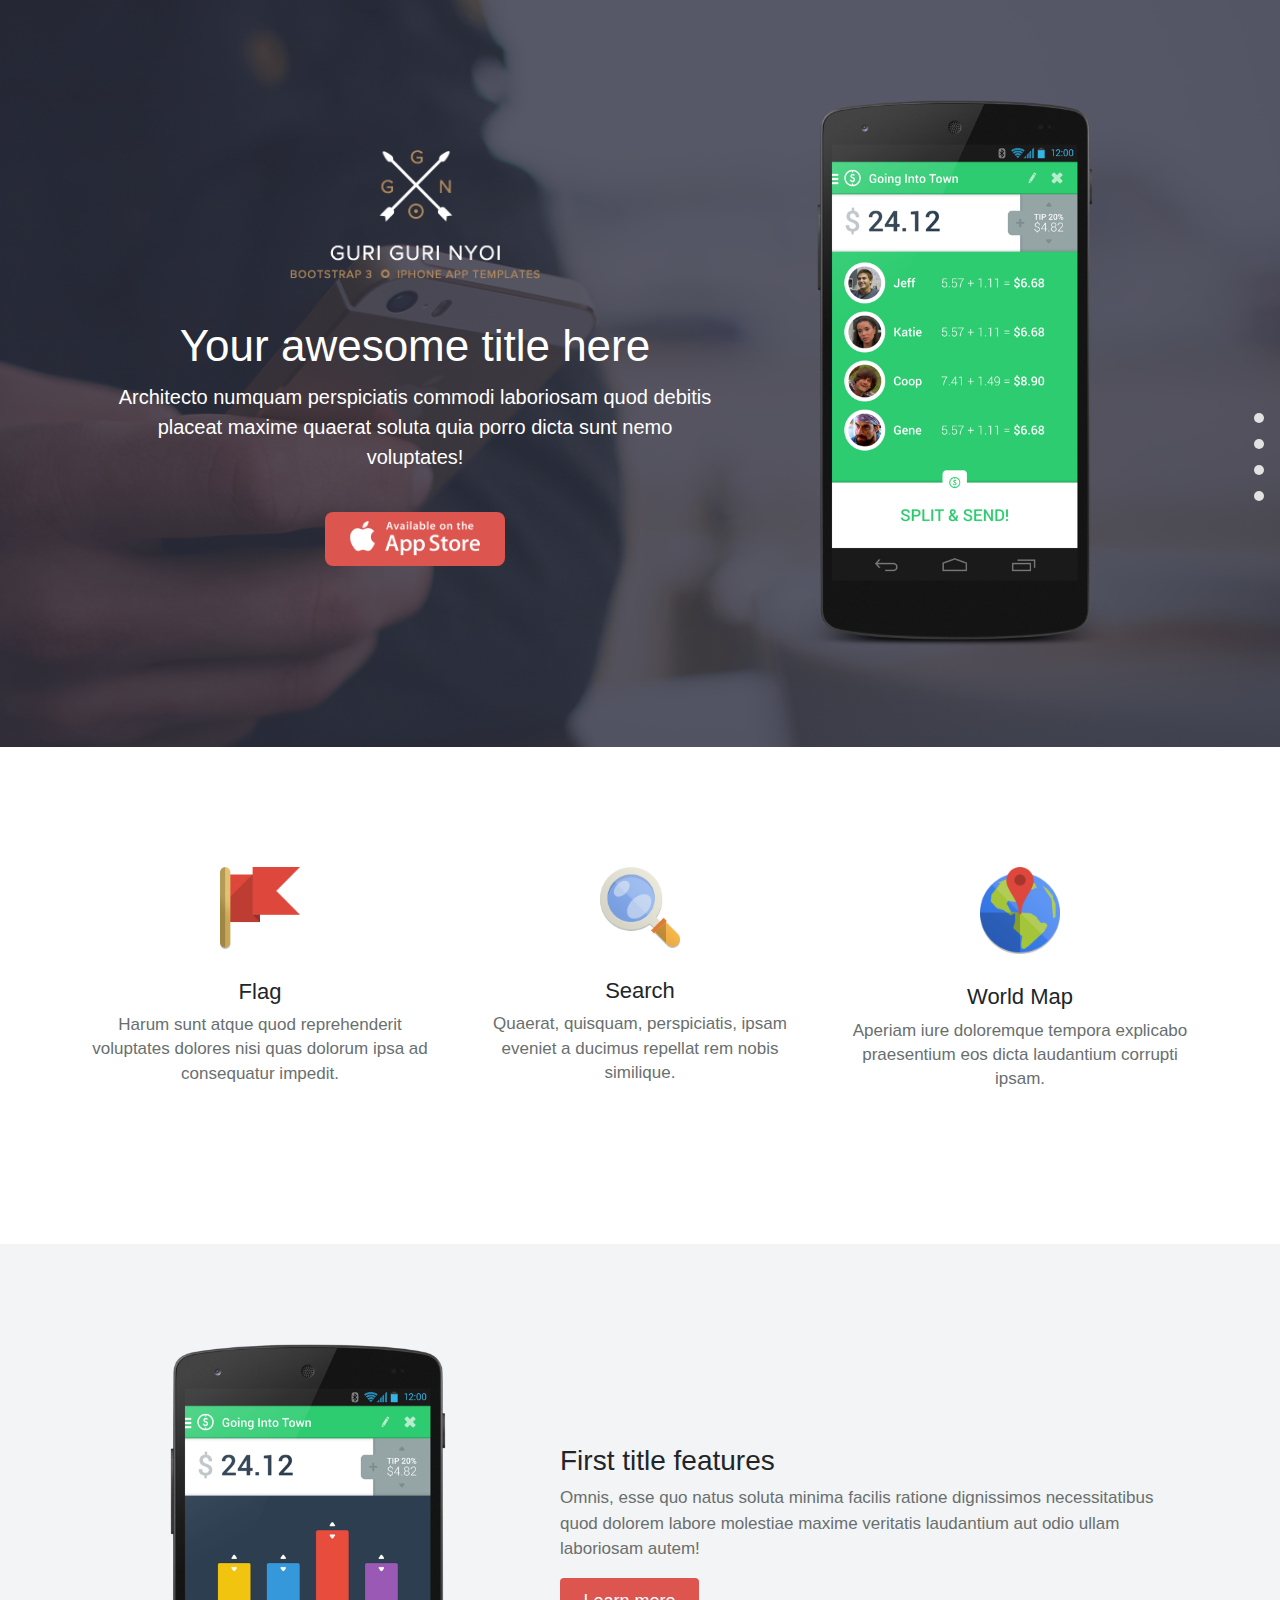
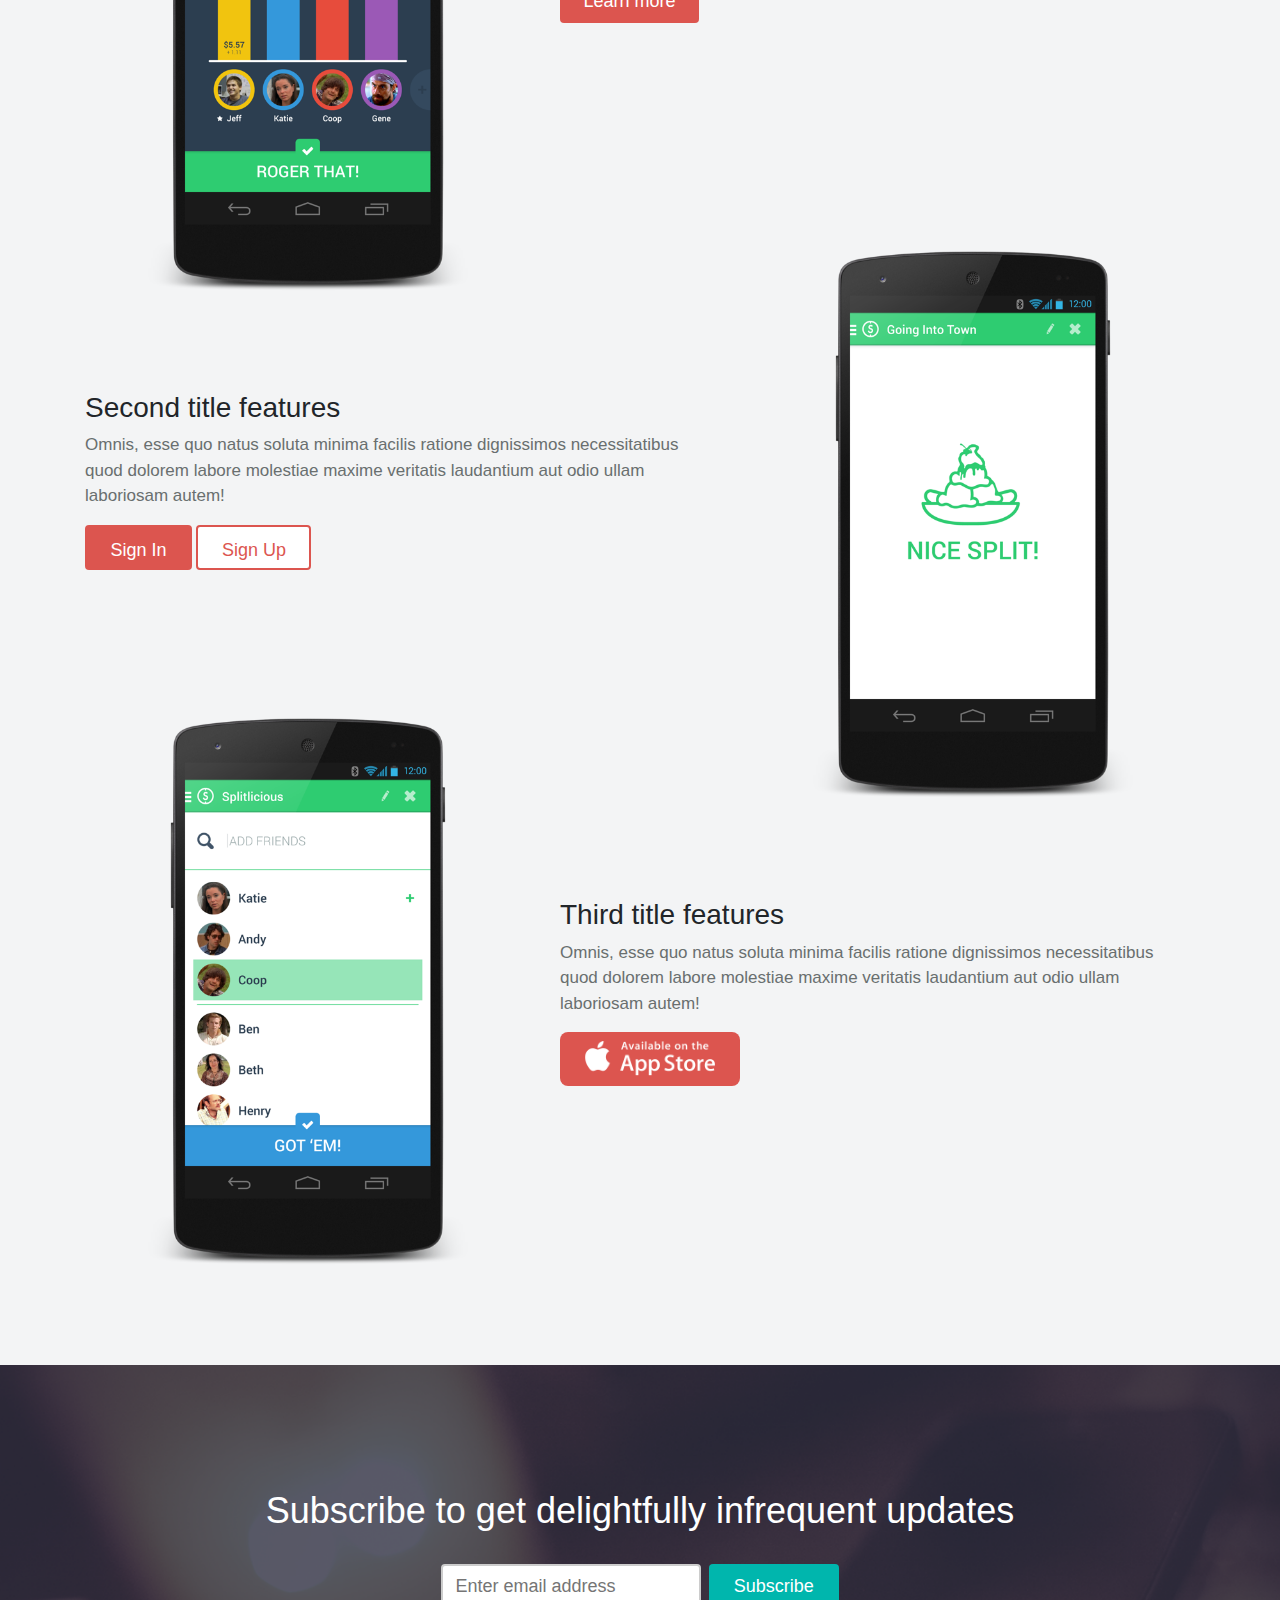
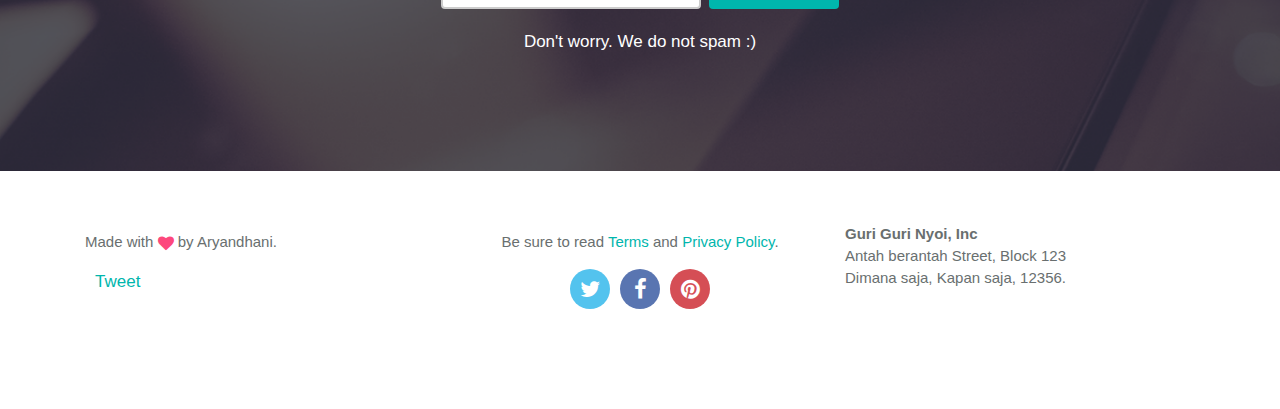
==== index.html @ 8a70f5eb "my project" ====
<!DOCTYPE html>
<html lang="en">
<head>
    <meta charset="UTF-8">
    <meta name="viewport" content="width=device-width, initial-scale=1.0">
    <link rel="stylesheet" href="https://stackpath.bootstrapcdn.com/bootstrap/4.5.2/css/bootstrap.min.css" 
    integrity="sha384-JcKb8q3iqJ61gNV9KGb8thSsNjpSL0n8PARn9HuZOnIxN0hoP+VmmDGMN5t9UJ0Z" crossorigin="anonymous">
    <link rel="stylesheet" href="style/style_header.css">
    <link rel="stylesheet" href="style/style_main.css">
    <link rel="stylesheet" href="style/style_footer.css">

    <link rel="stylesheet" href="font-awesome-4.7.0/css/font-awesome.min.css">

    <title>Guri Guri Nyoi</title>
</head>

<body>
    <header class="header">
        <!-- дополнительная секция нужна для того что б картинка была на всю ширину экрана -->
        <section class="container header__allInfo">
            <div class="row">
            <article class="header__aboutCompany col-md-7">
                <img class="header__aboutCompany_imgLogo" src="images/logo.png" alt="logo">   
                <h1 class="header__aboutCompany_h2" >Your awesome title here</h1>
                <p class="header__aboutCompany_text" >Architecto numquam perspiciatis commodi laboriosam quod debitis placeat maxime quaerat soluta quia porro dicta 
                    sunt nemo voluptates!</p>
                <!-- <img class="header__aboutCompany_btn_img" src="images/btn-app-store.png" alt="App Store"> -->

                <div class="header__aboutCompany_btn col-md-5">
                    <a class="header__aboutCompany_btn_a" href="#">
                        <img class="header__aboutCompany_btn_img" src="images/btn-app-store.png" alt="App Store">
                    </a>
                </div>




            </article>
            <article class="header_img col-md-5">
                <img class="header_img_mob" src="images/iphone/2.png" alt="mob">
            </article>
            </div>
        </section>

    </header>



    <main class="main">

        <section class="icons-blocks container">
            <article class="row icons-allBlocks">
                    <figure class="col-md-4 icons-blocks__elem">
                        <img class="icons-blocks__elem_icon" src="images/icons/flag.png" alt="Flag">
                        <figcaption class="icons-blocks__allText">
                            <h3 class="icons-blocks__h3">Flag</h3>
                            <p class="icons-blocks__text">Harum sunt atque quod reprehenderit voluptates dolores nisi quas dolorum ipsa ad consequatur
                                 impedit.</p>
                        </figcaption> 
                    </figure>
                    <figure class="col-md-4 icons-blocks__elem">
                        <img class="icons-blocks__elem_icon" src="images/icons/search.png" alt="Search">
                        <figcaption class="icons-blocks__allText">
                            <h3 class="icons-blocks__h3">Search</h3>
                            <p class="icons-blocks__text">Quaerat, quisquam, perspiciatis, ipsam eveniet a ducimus repellat rem nobis similique.</p>
                        </figcaption> 
                    </figure>
                    <figure class="col-md-4 icons-blocks__elem">
                        <img class="icons-blocks__elem_icon" src="images/icons/world-map.png" alt="World Map">
                        <figcaption class="icons-blocks__allText">
                            <h3 class="icons-blocks__h3">World Map</h3>
                            <p class="icons-blocks__text">Aperiam iure doloremque tempora explicabo praesentium eos dicta laudantium corrupti ipsam.</p>
                        </figcaption> 
                    </figure>
            </article>
        </section>

        <section class="info-blocks">

            <article class="container">
                <div class="info-blocks__article row">
                    <div class="info-blocks__imaga col-md-5">
                        <img class="info-blocks__imaga_mobaile" src="images/iphone/1.png" alt="mobaile">  
                    </div>

                    <div class="info-blocks__article_allText col-md-7">
                        <h3 class="info-blocks__article_h3">First title features</h3>
                        <p class="info-blocks__article_text">Omnis, esse quo natus soluta minima facilis ratione dignissimos necessitatibus quod dolorem labore 
                            molestiae maxime veritatis laudantium aut odio ullam laboriosam autem!</p>
                        <button class="info-blocks__article_btn">Learn more</button>
                    </div>
                </div>

                <div class="info-blocks__article info-blocks__article_padding row">
                    <div class="info-blocks__article_allText col-md-7">
                        <h3 class="info-blocks__article_h3">Second title features</h3>
                        <p class="info-blocks__article_text">Omnis, esse quo natus soluta minima facilis ratione dignissimos necessitatibus quod dolorem labore 
                            molestiae maxime veritatis laudantium aut odio ullam laboriosam autem!</p>
                        <button class="info-blocks__article_btn-in">Sign In</button>
                        <button class="info-blocks__article_btn-up">Sign Up</button>
                    </div>

                    <div class="info-blocks__imaga col-md-5">
                        <img class="info-blocks__imaga_mobaile info-blocks__imaga_mobaile__top40" src="images/iphone/4.png" alt="mobaile">  
                    </div>
                </div>

                <div class="info-blocks__article info-blocks__article_padding row">
                    <div class="info-blocks__imaga col-md-5">
                        <img class="info-blocks__imaga_mobaile info-blocks__imaga_mobaile__top80" src="images/iphone/3.png" alt="mobaile"> 
                    </div>
 
                    <div class="info-blocks__article_allText col-md-7">
                        <h3 class="info-blocks__article_h3">Third title features</h3>
                        <p class="info-blocks__article_text">Omnis, esse quo natus soluta minima facilis ratione dignissimos necessitatibus quod dolorem labore 
                            molestiae maxime veritatis laudantium aut odio ullam laboriosam autem!</p>
                        <!-- <button class="info-blocks__article_btn">Learn more</button> -->
                        <div class="info-blocks__btn">
                            <a class="info-blocks__btn_a" href="#">
                                <img class="info-blocks__btn_img" src="images/btn-app-store.png" alt="App Store">
                            </a>
                        </div>
                    </div>
                </div>
            </article>

        </section>

        <!-- на секцию установила background -->
        <section class="email">
            <!-- bootstrap -->
            <article class="container">
                <div class="row email-allBlock">
                    <div class="email-block">
                        <h2 class="email-block__top-text">Subscribe to get delightfully infrequent updates</h2>
                        <form class="email-block__form row">
                            <input type="text" class="email-block__form_email col-12 col-md-4" placeholder="Enter email address">
                            <input type="button" class="email-block__form_btn col-12 col-md-2" value="Subscribe">
                        </form>
                        <p class="email-block__bottom-text">Don't worry. We do not spam :)</p>
                    </div>
                </div>
            </article>
        </section>

    </main>



    <footer class="footer">
        <section class="footer-block container">
            <article class="row">
                <div class="footer-block_tweet col-md-4">
                    <p>Made with
                    <i class="fa fa-heart fa-lg footer-block_tweet_icon" aria-hidden="true"></i> by Aryandhani.</p>
                    <a class="footer-block_tweet_link" href="#">Tweet</a>
                </div>

                <div class="footer-block_social footer-block_social_center col-md-4">
                    <p class="footer-block_social_text">Be sure to read 
                        <a class="footer-block_social_link" href="#">Terms</a> 
                        and 
                        <a class="footer-block_social_link" href="#">Privacy Policy</a>.
                    </p>

                    <div class="footer-block_social_icons">
                        <div class="footer-block_social_icon footer-block_social_icon_right twitter">
                            <i class="fa fa-twitter fa-2x tw footer-block_social_icons_link twitter_link"></i>
                        </div>
                        <div class="footer-block_social_icon footer-block_social_icon_right facebook">
                            <i class="fa fa-facebook fa-2x fb footer-block_social_icons_link facebook_link"></i>
                        </div>
                        <div class="footer-block_social_icon pinterest">
                            <i class="fa fa-pinterest fa-2x pn footer-block_social_icons_link pinterest_link"></i>
                        </div>
                    </div>
                </div>

                <div class="footer-block_abuutUs col-md-4">
                    <p class="footer-block_abuutUs_text">Guri Guri Nyoi, Inc</p>
                    <p>Antah berantah Street, Block 123</p>
                    <p>Dimana saja, Kapan saja, 12356.</p>
                </div>
            </article>
        </section>
    </footer>

    <div class="circles">
        <div class="circle"></div>
        <div class="circle"></div>
        <div class="circle"></div>
        <div class="circle"></div>
    </div>

    <script src="https://code.jquery.com/jquery-3.5.1.slim.min.js" 
    integrity="sha384-DfXdz2htPH0lsSSs5nCTpuj/zy4C+OGpamoFVy38MVBnE+IbbVYUew+OrCXaRkfj" crossorigin="anonymous"></script>
    <script src="https://cdn.jsdelivr.net/npm/popper.js@1.16.1/dist/umd/popper.min.js"
     integrity="sha384-9/reFTGAW83EW2RDu2S0VKaIzap3H66lZH81PoYlFhbGU+6BZp6G7niu735Sk7lN" crossorigin="anonymous"></script>
    <script src="https://stackpath.bootstrapcdn.com/bootstrap/4.5.2/js/bootstrap.min.js"
     integrity="sha384-B4gt1jrGC7Jh4AgTPSdUtOBvfO8shuf57BaghqFfPlYxofvL8/KUEfYiJOMMV+rV" crossorigin="anonymous"></script>
</body>
</html>
---- style/style_header.css ----
.header {
    background: url("../images/bg-1.png");
    background-repeat: no-repeat;
    background-size: cover;
    padding: 100px;
}

.header__allInfo {
    display: flex;
    justify-content: center;
}

.header__aboutCompany_imgLogo {
    width: 250px;
    margin-top: 50px;
    margin-bottom: 20px;
}

.header__aboutCompany_h2 {
    margin-bottom: 9px;
    margin-top: 21px;
}

.header__aboutCompany_text {
    margin-bottom: 15px;
}

.header__aboutCompany {
    color: white;
    padding: 0 15px;
    text-align: center;
}

.header__aboutCompany_h2 {
    font-family: sans-serif;
    font-size: 44px;
}

.header__aboutCompany_text {
    font-family: sans-serif;
    font-size: 20px;
    font-weight: 200;
    text-align: center;
}

.header_img {
    text-align: center;
}

.header_img_mob {
    width: 320px;  
}

@media(max-width: 480px) {
    .header_img_mob {
        width: 250px;        
    }
}


.header__aboutCompany_btn {
    width: 180px;
    background-color: #dc554f;
    border-radius: 8px;
    display: flex;
    justify-content: center;
    margin: 0 auto;
    margin-top: 40px;
    margin-bottom: 15px;
    
}

.header__aboutCompany_btn:hover {
    background: rgb(126, 20, 20);
    transition: 500ms background linear;
    border-radius: 8px;
}

.header__aboutCompany_btn_a {
    cursor: pointer;
}

.header__aboutCompany_btn_img {
    width: 180px;
}






/* _______________________________круги справа по центру экрана */

.circles {
    position: fixed;
    display: flex;
    flex-direction: column;
    top: 45vh;
    right: 16px;
}

.circle {
    background: #e2e2e2;
    width: 10px;
    height: 10px;
    margin: 8px 0;
    border-radius: 7px;
}

/* _______________________________круги справа по центру экрана */
---- style/style_main.css ----
.icons-blocks {
    background: white;
    padding: 100px 0;
}

.icons-blocks__elem {
    text-align: center;
    padding: 0 39px;
    padding-bottom: 20px;
    padding: 0 15px 20px;
}

.icons-blocks__elem_icon {
    width: 80px;
}

.icons-blocks__h3 {
    font-family: sans-serif;
    font-size: 22px;
}

.icons-blocks__text {
    font-size: 17px;
    line-height: 1.42857;
    color: #696f6f;
}

.icons-blocks__elem_icon {
    margin: 20px auto 30px;
}

.icons-allBlocks {
    margin: 0 auto;
}















.info-blocks {
    background: #f3f4f5;
    padding: 100px 0;
    text-align: -webkit-center;          /* браузеры Chrome, Safari, Opera*/
}

.info-blocks__imaga_mobaile {
    width: 320px;
}


@media(max-width: 480px) {
    .info-blocks__imaga_mobaile {
        width: 250px;
        /* margin: 0 27.078px; */
        
    }
}

.info-blocks__article_allText {
    padding-top: 100px;
    text-align: left;                      
}



@media(max-width: 767px) {
    .info-blocks__article_allText {
        text-align: center;
    }

    .info-blocks__btn{
        margin: 0 auto;
    }
}

@media(max-width: 767px) {
    .info-blocks__article_allText {
        padding-top: 30px;
    }
}

.info-blocks__article_text {
    font-size: 17px;
    color: #696f6f;
}



.info-blocks__article_h3 {
    font-family: sans-serif;
}

.info-blocks__article_btn {
    font-family: sans-serif;
    width: 139px;
    height: 45px;
    background-color: #dc554f;
    padding: 10px 23px;
    border: none;
    border-radius: 4px;
    color: white;
    font-size: 18px;
}



.info-blocks__article_btn:hover {
    background: rgb(126, 20, 20);
    transition: 500ms background linear;
    border-radius: 4px;
}



.info-blocks__imaga_mobaile__top40 {
    margin-top: -40px;
}

.info-blocks__imaga_mobaile__top80 {
    margin-top: -80px;
}

@media(max-width: 767px) {
    .info-blocks__imaga_mobaile__top40 {
        margin-top: 40px;
    }

    .info-blocks__imaga_mobaile__top80 {
        margin-top: 80px;
    }
    
}

.info-blocks__article_btn-in {
    font-family: sans-serif;
    width: 107px;
    height: 45px;
    background-color: #dc554f;
    padding: 10px 23px;
    border: 2px solid #dc554f;
    border-radius: 4px;
    color: white;
    font-size: 18px;
}

.info-blocks__article_btn-in:hover {
    background: rgb(126, 20, 20);
    border: 2px solid rgb(126, 20, 20);
    transition: 500ms background linear;
}

.info-blocks__article_btn-up {
    font-family: sans-serif;
    width: 115px;
    height: 45px;
    background-color: white;
    padding: 10px 23px;
    border: 2px solid #dc554f;
    color: #dc554f;
    border-radius: 4px;
    font-size: 18px;
}

.info-blocks__article_btn-up:hover {
    border-radius: 4px;
    background-color: #dc554f;
    color: white;
    transition: 500ms background linear;
}

.info-blocks__btn {
    width: 180px;
    background: #dc554f;
    border-radius: 8px;
    margin-top: 40px;
    margin-bottom: 15px;
    margin-top: 0px;
    
}

.info-blocks__btn:hover {
    background: rgb(126, 20, 20);
    transition: 500ms background linear;
    border-radius: 8px;
}

.info-blocks__btn_img {
    width: 180px;
}








.email {
    background: url('../images/bg-2.png');
    background-repeat: no-repeat;
    padding: 100px;
    font-family: sans-serif;
    background-size: cover;
}

.email-block {
    font-family: sans-serif;
    color: white;
}

.email-block__top-text {
    font-size: 36px;
    margin-top: 24px;
    margin-bottom: 12px;
}

@media(max-width: 320px) {
    .email-block__top-text {
        font-size: 28px;
    }
}

.email-block__bottom-text {
    font-size: 17px;
}

.email-allBlock {
    display: flex;
    justify-content: center;
    text-align: center;
}

.email-block__form_email {
    height: 45px;
    padding: 6px 12px;
    border: 2px solid #cccccc;
    border-radius: 4px;
    font-size: 18px;
    margin-right: 8px;
}

@media(max-width: 767px) {
    .email-block__form_email {
        margin: 13px;
    }
}

.email-block__form_btn {
    width: 126.05px;
    height: 45px;
    background: #00b6ad;
    border: none;
    border-radius: 4px;
    color: white;
    font-size: 18px;
}

.email-block__form {
    padding: 20px 0;
    display: flex;
    justify-content: center;
}
---- style/style_footer.css ----
.footer {
    padding: 60px 0;
     font-family: sans-serif;
     color: #696f6f;
     font-size: 15px;
}

.footer-block_tweet {
    padding-bottom: 40px;
}

.footer-block_social {
    padding-bottom: 40px;
}

.footer-block_abuutUs {
    line-height: 0.4;
    padding-bottom: 40px;
}



@media(max-width: 767px) {
    .footer-block_tweet {
        text-align: center;
    }

    .footer-block_abuutUs {
        text-align: center;
    }
}

.footer-block_tweet i {
    font-size: 16px;
    color: #fd487d;
}

.footer-block_tweet_link {
    font-size: 17px;
    color: #00b6ad;
    padding-left: 10px;
}



.footer-block_social_link {
    font-size: 15px;
    color: #00b6ad;
}









.footer-block_social_icons {
    display: flex;
    justify-content: center; 
}



.footer-block_social_icon {
    width: 40px;
    height: 40px;
    border-radius: 20px;
    display: flex;
    justify-content: center;
    align-items: center;
    font-size: 11px;
}

.facebook_link {
    font-size: 24px;
}


.twitter {
    background: #53c3ee;
}

.facebook {
    background: #5975b1;
}

.pinterest {
    background: #d54e55;
}



.footer-block_social_icons_link {
    color: #ffffff;
}

.footer-block_social_center {
    text-align: center;
}

.footer-block_social_icon_right {
    margin-right: 10px;
}







.footer-block_abuutUs_text {
    font-weight: bold;
}
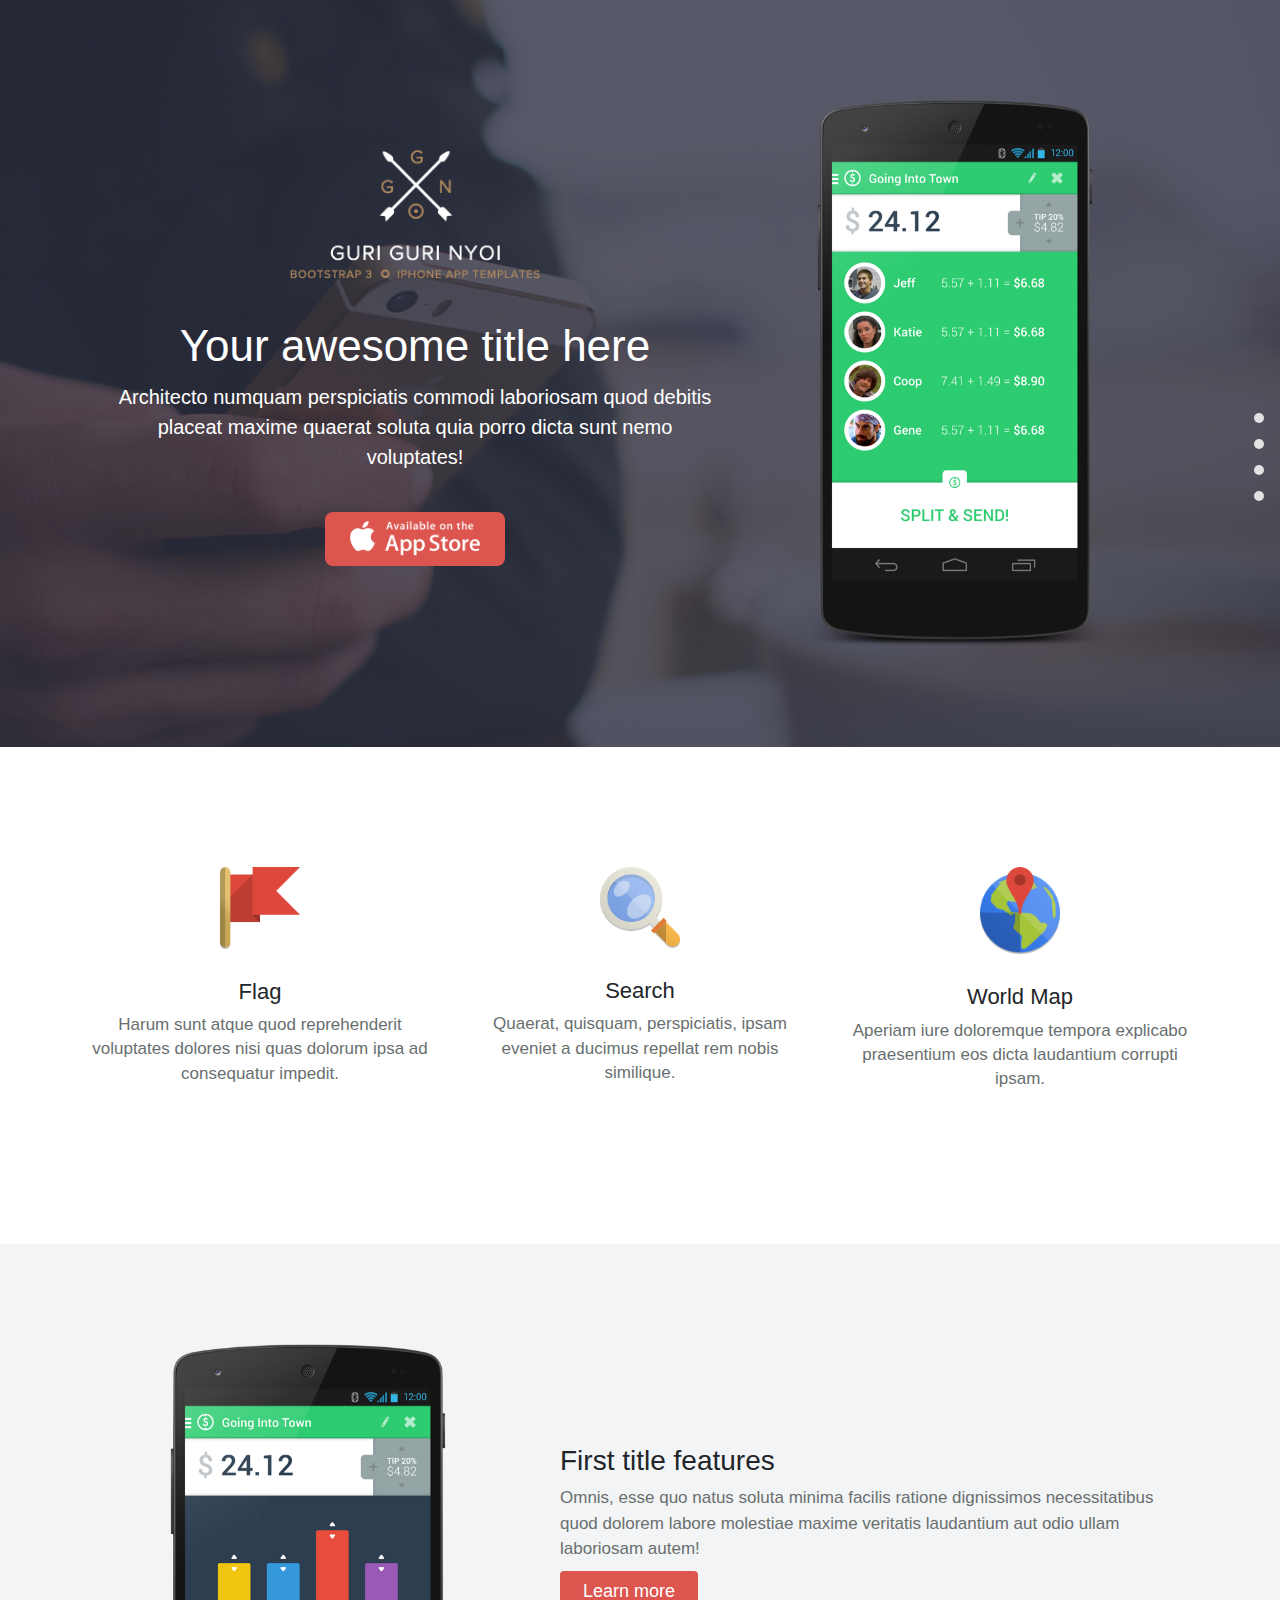
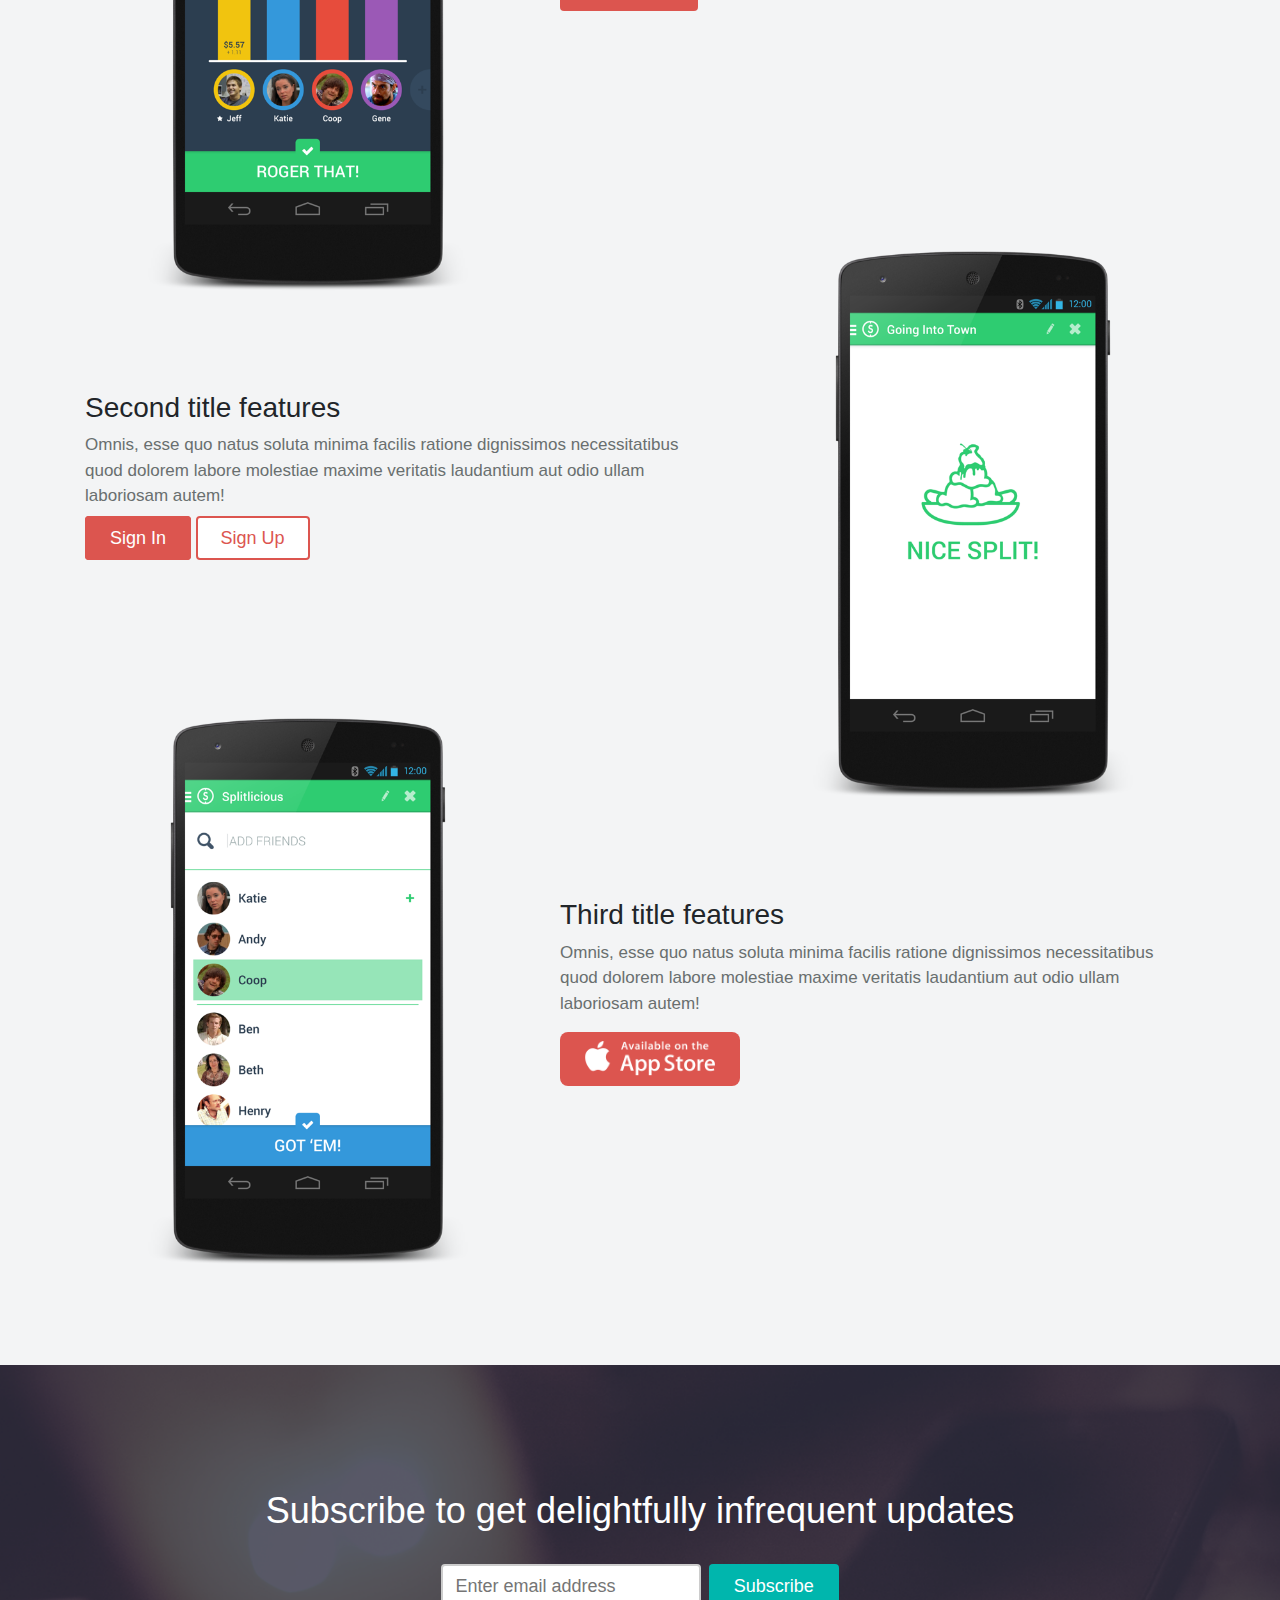
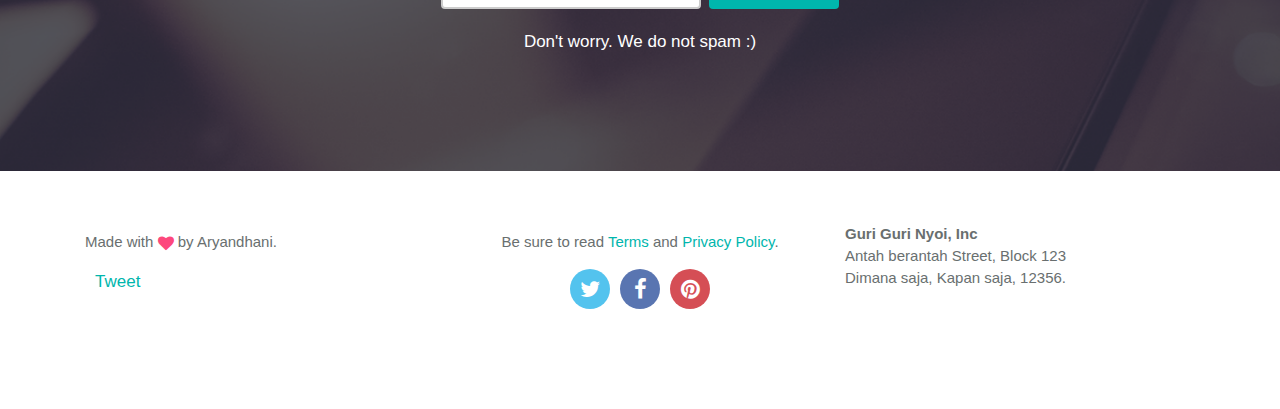
==== commit e380044e: "my project" ====
--- a/index.html
+++ b/index.html
@@ -87,17 +87,20 @@
                         <h3 class="info-blocks__article_h3">First title features</h3>
                         <p class="info-blocks__article_text">Omnis, esse quo natus soluta minima facilis ratione dignissimos necessitatibus quod dolorem labore 
                             molestiae maxime veritatis laudantium aut odio ullam laboriosam autem!</p>
-                        <button class="info-blocks__article_btn">Learn more</button>
+                        <!-- <button href="#link" class="info-blocks__article_btn">Learn more</button> -->
+                        <a href="#link" class="info-blocks__article_btn">Learn more</a>
                     </div>
                 </div>
 
                 <div class="info-blocks__article info-blocks__article_padding row">
                     <div class="info-blocks__article_allText col-md-7">
-                        <h3 class="info-blocks__article_h3">Second title features</h3>
+                        <h3 class="info-blocks__article_h3" id="link">Second title features</h3>
                         <p class="info-blocks__article_text">Omnis, esse quo natus soluta minima facilis ratione dignissimos necessitatibus quod dolorem labore 
                             molestiae maxime veritatis laudantium aut odio ullam laboriosam autem!</p>
-                        <button class="info-blocks__article_btn-in">Sign In</button>
-                        <button class="info-blocks__article_btn-up">Sign Up</button>
+
+                        <a href="page__sign_in.html" class="info-blocks__article_btn-in">Sign In</a>
+                        <a href="need an account.html" class="info-blocks__article_btn-up">Sign Up</a>
+                        <!-- <button class="info-blocks__article_btn-up">Sign Up</button> -->
                     </div>
 
                     <div class="info-blocks__imaga col-md-5">
--- a/style/style_main.css
+++ b/style/style_main.css
@@ -118,6 +118,8 @@
     background: rgb(126, 20, 20);
     transition: 500ms background linear;
     border-radius: 4px;
+    text-decoration: none;
+    color: white;
 }
 
 
@@ -154,10 +156,15 @@
 }
 
 .info-blocks__article_btn-in:hover {
+    text-decoration: none;
+    color: white;
     background: rgb(126, 20, 20);
     border: 2px solid rgb(126, 20, 20);
     transition: 500ms background linear;
-}
+    cursor: pointer;
+    text-decoration: none;
+}
+
 
 .info-blocks__article_btn-up {
     font-family: sans-serif;
@@ -176,6 +183,8 @@
     background-color: #dc554f;
     color: white;
     transition: 500ms background linear;
+    cursor: pointer;
+    text-decoration: none;
 }
 
 .info-blocks__btn {
